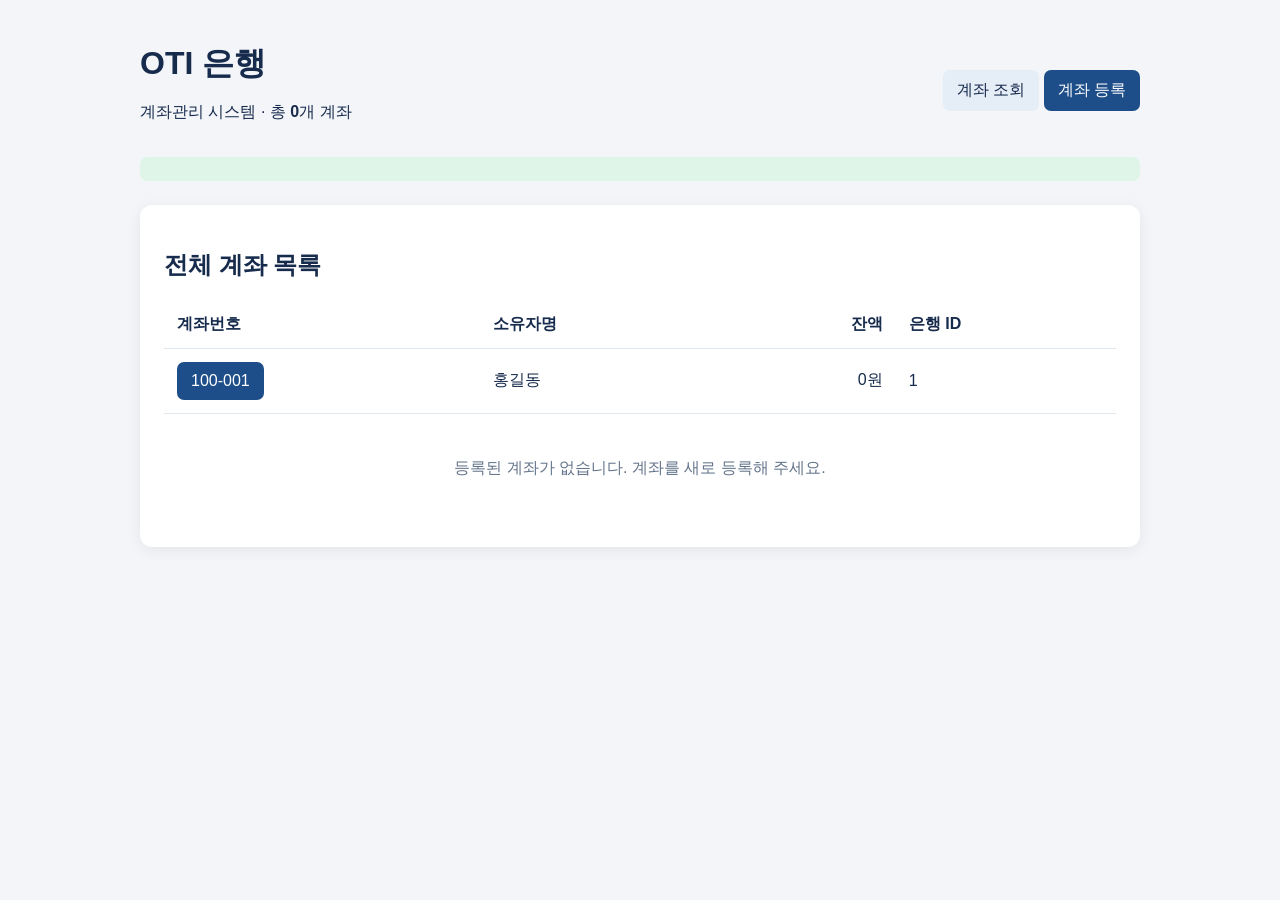
==== src/main/resources/templates/index.html @ 18712a21 "first commit" ====
<!doctype html>
<html lang="ko" xmlns:th="http://www.thymeleaf.org">

<head>
	<meta charset="UTF-8">
	<meta name="viewport" content="width=device-width,initial-scale=1">
	<title>OTI 은행 계좌관리</title>
	<style>
		body {
			margin: 0;
			font-family: Arial, sans-serif;
			background: #f3f5f8;
			color: #172b4d
		}

		.wrap {
			max-width: 1000px;
			margin: auto;
			padding: 42px 24px
		}

		header {
			display: flex;
			justify-content: space-between;
			align-items: center
		}

		h1 {
			margin: 0
		}

		.card {
			background: #fff;
			padding: 24px;
			border-radius: 12px;
			box-shadow: 0 3px 15px #0001;
			margin-top: 24px
		}

		a,
		.btn {
			display: inline-block;
			padding: 10px 14px;
			border-radius: 7px;
			text-decoration: none;
			border: 0;
			background: #1d4e89;
			color: white;
			cursor: pointer
		}

		.sub {
			background: #e5edf7;
			color: #172b4d
		}

		.message {
			background: #dff5e8;
			padding: 12px;
			border-radius: 7px;
			margin-top: 18px
		}

		table {
			width: 100%;
			border-collapse: collapse;
			margin-top: 18px
		}

		th,
		td {
			padding: 13px;
			border-bottom: 1px solid #e2e8f0;
			text-align: left
		}

		.amount {
			text-align: right
		}

		.empty {
			color: #64748b;
			padding: 28px;
			text-align: center
		}
	</style>
</head>

<body>
	<main class="wrap">
		<header>
			<div>
				<h1>OTI 은행</h1>
				<p>계좌관리 시스템 · 총 <strong th:text="${totalCount}">0</strong>개 계좌</p>
			</div>
			<div><a class="sub" th:href="@{/accounts/search}">계좌 조회</a> <a th:href="@{/accounts/new}">계좌 등록</a></div>
		</header>
		<p class="message" th:if="${message}" th:text="${message}"></p>
		<section class="card">
			<h2>전체 계좌 목록</h2>
			<table th:if="${!#lists.isEmpty(accounts)}">
				<thead>
					<tr>
						<th>계좌번호</th>
						<th>소유자명</th>
						<th class="amount">잔액</th>
						<th>은행 ID</th>
					</tr>
				</thead>
				<tbody>
					<tr th:each="account : ${accounts}">
						<td><a th:href="@{/accounts/{no}(no=${account.accountNo})}"
								th:text="${account.accountNo}">100-001</a></td>
						<td th:text="${account.name}">홍길동</td>
						<td class="amount" th:text="${#numbers.formatInteger(account.balance,3,'COMMA')} + '원'">0원</td>
						<td th:text="${account.bankId}">1</td>
					</tr>
				</tbody>
			</table>
			<p class="empty" th:if="${#lists.isEmpty(accounts)}">등록된 계좌가 없습니다. 계좌를 새로 등록해 주세요.</p>
		</section>
	</main>
</body>

</html>
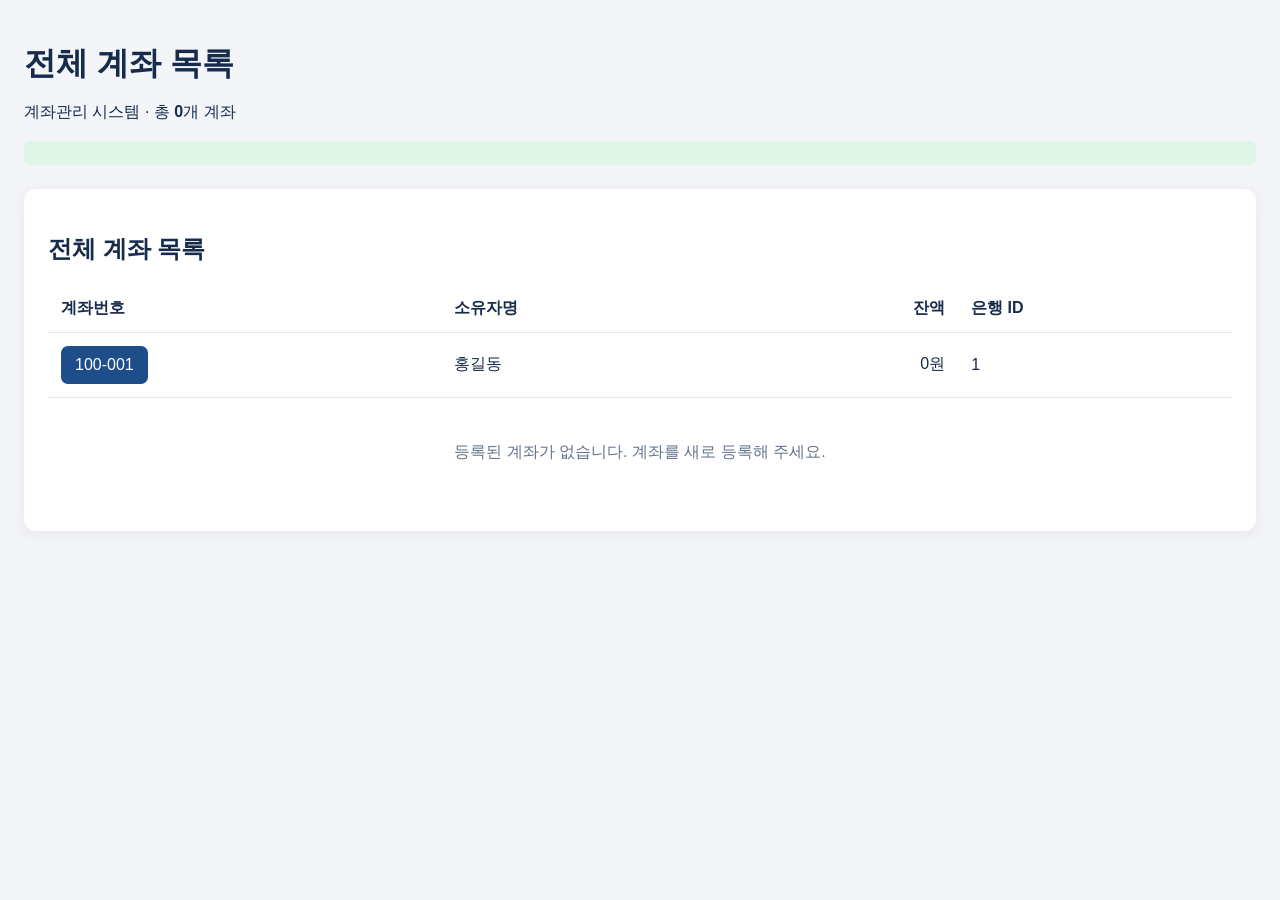
==== commit 15506f73: "feat: 좌측 사이드바 네비게이션 메뉴 추가, home 경로 수정" ====
--- a/src/main/resources/templates/index.html
+++ b/src/main/resources/templates/index.html
@@ -10,19 +10,41 @@
 			margin: 0;
 			font-family: Arial, sans-serif;
 			background: #f3f5f8;
-			color: #172b4d
+			color: #172b4d;
+			display: flex;
 		}
 
-		.wrap {
-			max-width: 1000px;
-			margin: auto;
-			padding: 42px 24px
+		.sidebar {
+			width: 220px;
+			min-height: 100vh;
+			background: #1d4e89;
+			color: #fff;
+			padding: 24px 16px;
+			box-sizing: border-box;
+			flex-shrink: 0;
 		}
 
-		header {
-			display: flex;
-			justify-content: space-between;
-			align-items: center
+		.sidebar h2 {
+			margin: 0 0 24px;
+			font-size: 18px;
+		}
+
+		.sidebar a {
+			display: block;
+			color: #e5edf7;
+			text-decoration: none;
+			padding: 10px 12px;
+			border-radius: 7px;
+			margin-bottom: 6px;
+		}
+
+		.sidebar a:hover {
+			background: #163f6e;
+		}
+
+		.content {
+			flex: 1;
+			padding: 42px 24px;
 		}
 
 		h1 {
@@ -37,7 +59,7 @@
 			margin-top: 24px
 		}
 
-		a,
+		a.btn,
 		.btn {
 			display: inline-block;
 			padding: 10px 14px;
@@ -87,13 +109,13 @@
 </head>
 
 <body>
-	<main class="wrap">
+	<nav th:replace="~{fragments/nav :: sideNav}"></nav>
+	<main class="content">
 		<header>
 			<div>
-				<h1>OTI 은행</h1>
+				<h1>전체 계좌 목록</h1>
 				<p>계좌관리 시스템 · 총 <strong th:text="${totalCount}">0</strong>개 계좌</p>
 			</div>
-			<div><a class="sub" th:href="@{/accounts/search}">계좌 조회</a> <a th:href="@{/accounts/new}">계좌 등록</a></div>
 		</header>
 		<p class="message" th:if="${message}" th:text="${message}"></p>
 		<section class="card">
@@ -109,10 +131,10 @@
 				</thead>
 				<tbody>
 					<tr th:each="account : ${accounts}">
-						<td><a th:href="@{/accounts/{no}(no=${account.accountNo})}"
+						<td><a class="btn" th:href="@{/accounts/{no}(no=${account.accountNo})}"
 								th:text="${account.accountNo}">100-001</a></td>
 						<td th:text="${account.name}">홍길동</td>
-						<td class="amount" th:text="${#numbers.formatInteger(account.balance,3,'COMMA')} + '원'">0원</td>
+						<td class="amount" th:text="${#numbers.formatInteger(account.balance,1,'COMMA')} + '원'">0원</td>
 						<td th:text="${account.bankId}">1</td>
 					</tr>
 				</tbody>
